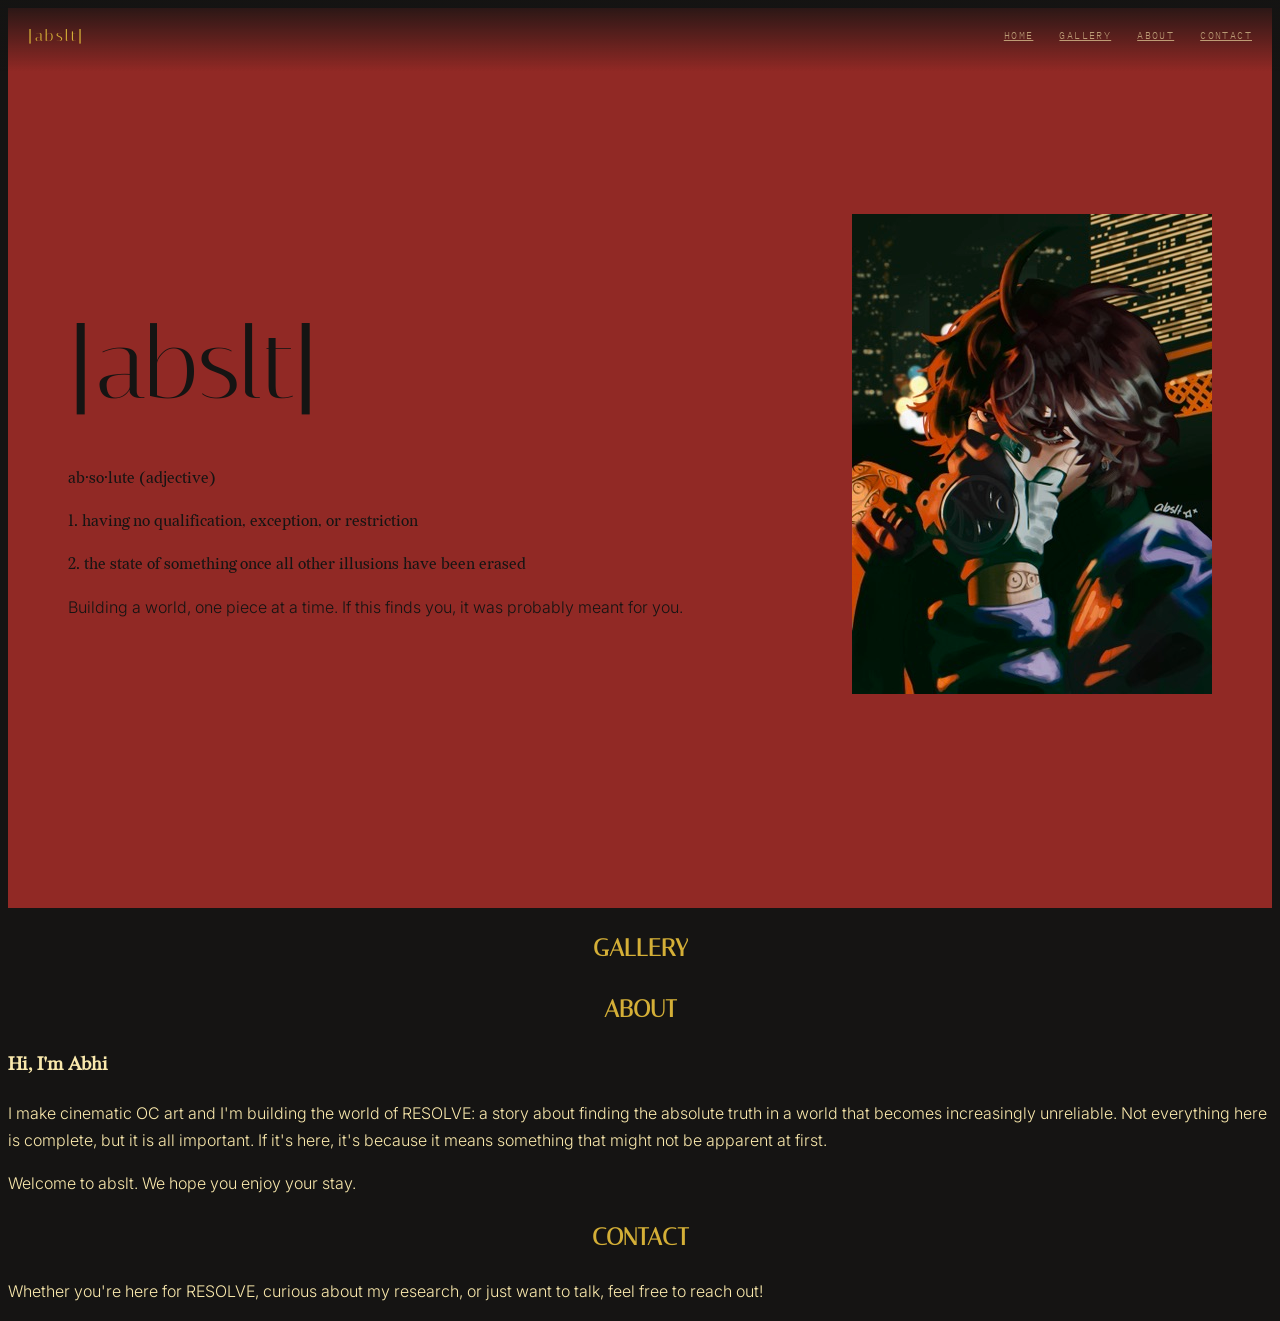
==== index.html @ 7b5a0375 "fixed hero definition and font size, added contact section" ====
<!DOCTYPE html>
<html>
    <head>
        <title>|abslt|</title>
        <link rel="stylesheet" href="style.css">

        <link rel="preconnect" href="https://fonts.googleapis.com">
        <link rel="preconnect" href="https://fonts.gstatic.com" crossorigin>
        <link href="https://fonts.googleapis.com/css2?family=Cormorant+Garamond:ital,wght@0,400;1,400;1,500&family=IBM+Plex+Mono:wght@400;500&family=Inter:wght@300;400;500&family=Italiana&display=swap" rel="stylesheet">

    </head>
    <body>
        <nav>
            <span class="mark">|abslt|</span>
            <div class="links">
                <a href="#home">HOME</a></li>
                <a href="#gallery">GALLERY</a></li>
                <a href="#about">ABOUT</a></li>
                <a href="#contact">CONTACT</a></li>
            </ul>
        </nav>

        <section id="home" class="hero">
            <div class="hero-text">
                <span class="hero-h1">|abslt|</span>
                <span class="definition">
                    <p>ab·​so·​lute (adjective)</p>
                    <p>1. having no qualification, exception, or restriction</p>
                    <p>2. the state of something once all other illusions have been erased</p>
                </span>
                <p>Building a world, one piece at a time. If this finds you, it was probably meant for you.</p>
            </div>
            
            <div class="hero-image">
                <img src="images/hero-image.jpeg" alt="Allen Vogue Cover">
            </div>
            <!-- Hero image here -->
        </section>

        <section id="gallery" class="glry">
            <h1>GALLERY</h1>

            <div class="project-grid">
                <div class="project-card">
                    
                </div>
            </div>
        </section>

        <section id="about">
            <h1>ABOUT</h1>
            <h3>Hi, I'm <span>Abhi</span></h3>
            <p>I make cinematic OC art and I'm building the world of RESOLVE: a story about finding the absolute truth in a world that becomes increasingly unreliable. Not everything here is complete, but it is all important. If it's here, it's because it means something that might not be apparent at first.</p>
            <p>Welcome to abslt. We hope you enjoy your stay.</p>
        </section>

        <section id="contact">
            <h1>CONTACT</h1>
            <p>Whether you're here for RESOLVE, curious about my research, or just want to talk, feel free to reach out!</p>
        </section>
    </body>
</html>
---- style.css ----
@font-face {
    font-family: 'Redaction';
    src: url(./fonts/Redaction-Regular.woff2);
}

:root{
    --ink:#151413;--cream:#f9e8ac;--gold:#d4af37;--red:#912925;
    --ash:#6e6a64;--silver:#c9c6bf;
    --txt:#f9e8ac;--txt2:rgba(249,232,172,.62);--txt3:rgba(249,232,172,.32);
    --border:rgba(249,232,172,.1);--bw:rgba(212,175,55,.25);
    --deco:'Italiana',Didot,Georgia,serif;
    --litur:'Redaction',Georgia,serif;
    --sans:'Inter',system-ui,sans-serif;
    --mono:'IBM Plex Mono',ui-monospace,'Courier New',monospace;
}

html {
    scroll-behavior: smooth;
}

body {
    background: var(--ink);
    color: var(--txt);
    font-family: var(--sans);
    font-weight: 300;
    font-size: 16px;
    line-height: 1.7;
}

h1 {
    font-family: var(--deco);
    color: var(--gold);
    text-align: center;
}

h3 {
    font-family: var(--litur);
}

body .hero {
    background: var(--red);
    color: var(--ink);
    min-height: 100vh;
    align-items: center;
    justify-content: space-between;
    display: flex;
}

body .hero-text {
    padding-left: 60px;
}

body .hero-h1 {
    color: var(--ink);
    font-family: var(--deco);
    font-size: 100px;
}

body .hero-image {
    width: auto;
    object-fit: contain;
    padding-right: 60px;
}

nav {
    position: fixed;
    top: 0;
    left: 0;
    right: 0;
    z-index: 100;
    display: flex;
    align-items: center;
    justify-content: space-between;
    padding: 22px 28px;
    background: linear-gradient(180deg, rgba(21,20,19,.92), transparent)
}

nav .mark{
    font-family: var(--deco);
    font-size: 16px;
    letter-spacing: .14em;
    color: var(--gold);
}

nav .links{
    font-family: var(--mono);
    display: flex;
    gap: 26px;
    color: var(--txt2);
    text-transform: uppercase;
    font-size: 10px;
    letter-spacing: .14em;
}

nav .links a:hover{
    color: var(--gold);
}

nav .links a {
    color: var(--txt2);
}

body .definition {
    font-family: var(--litur);
}
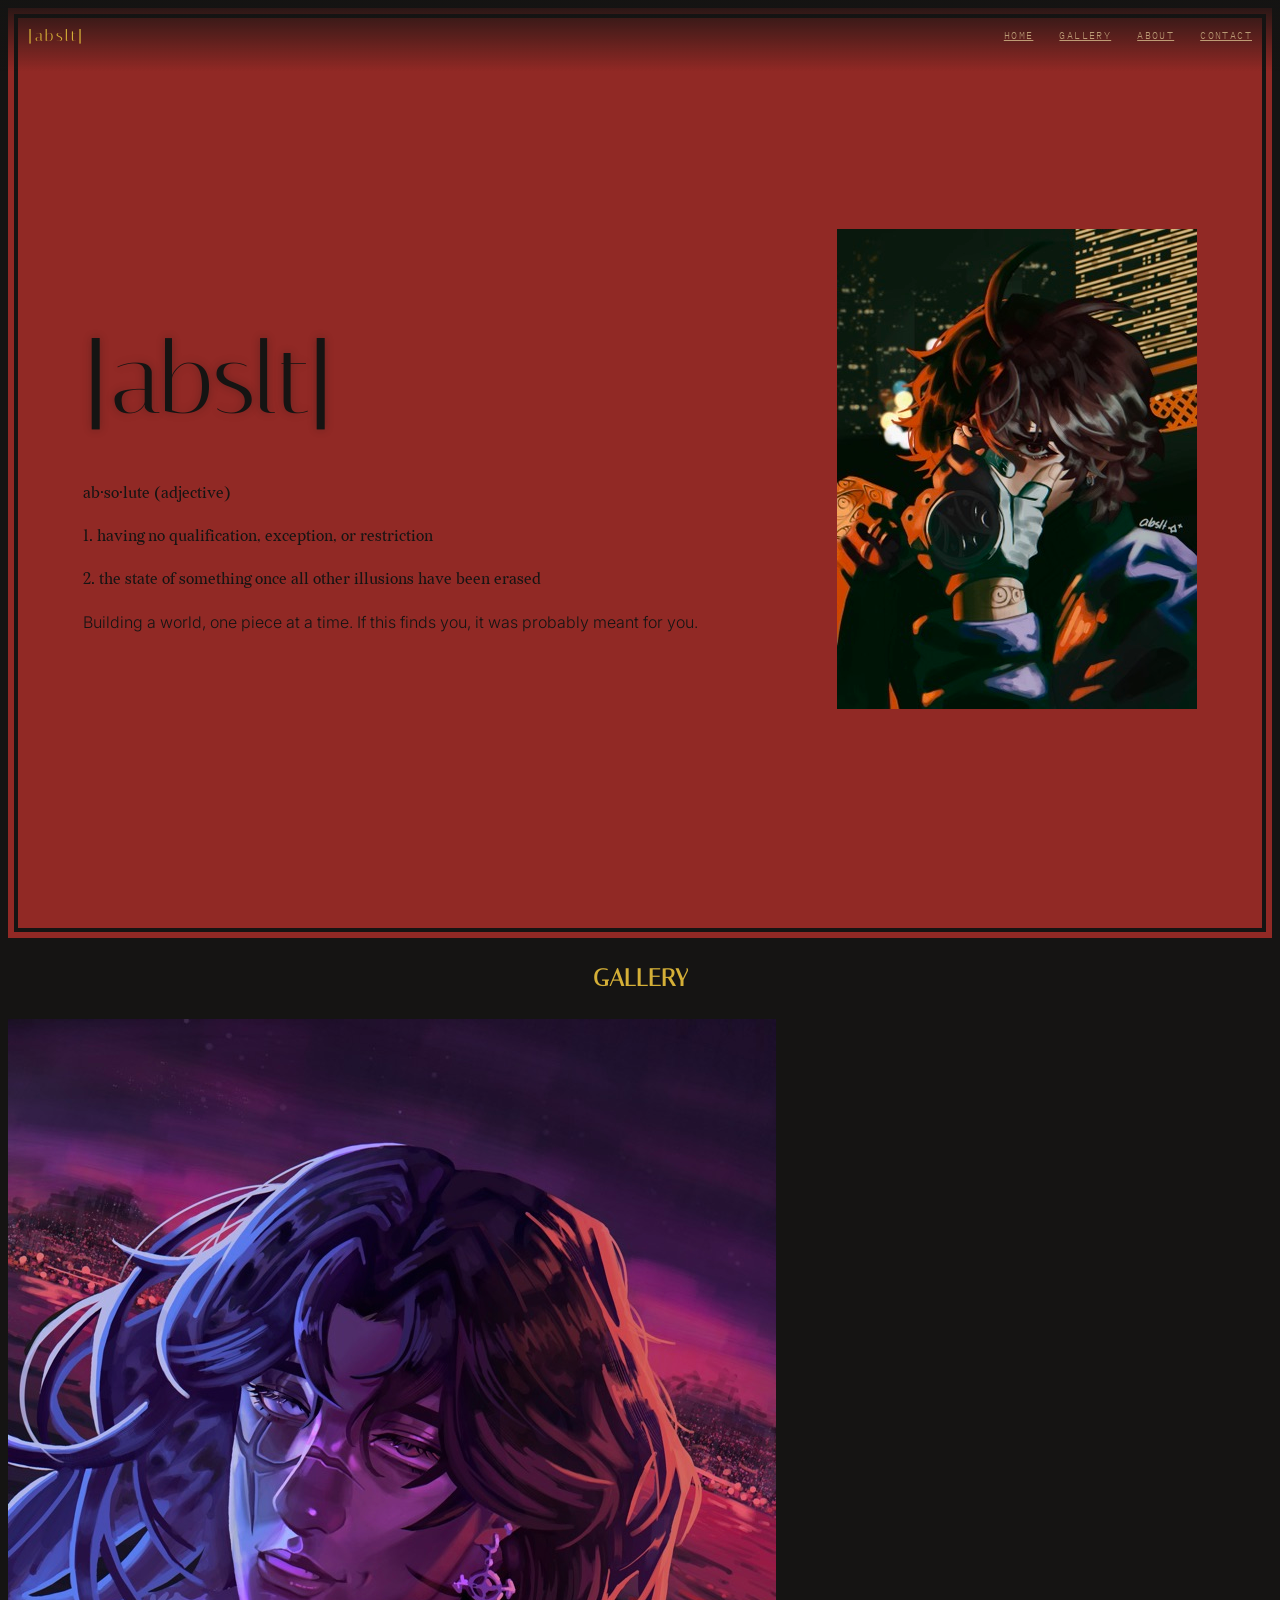
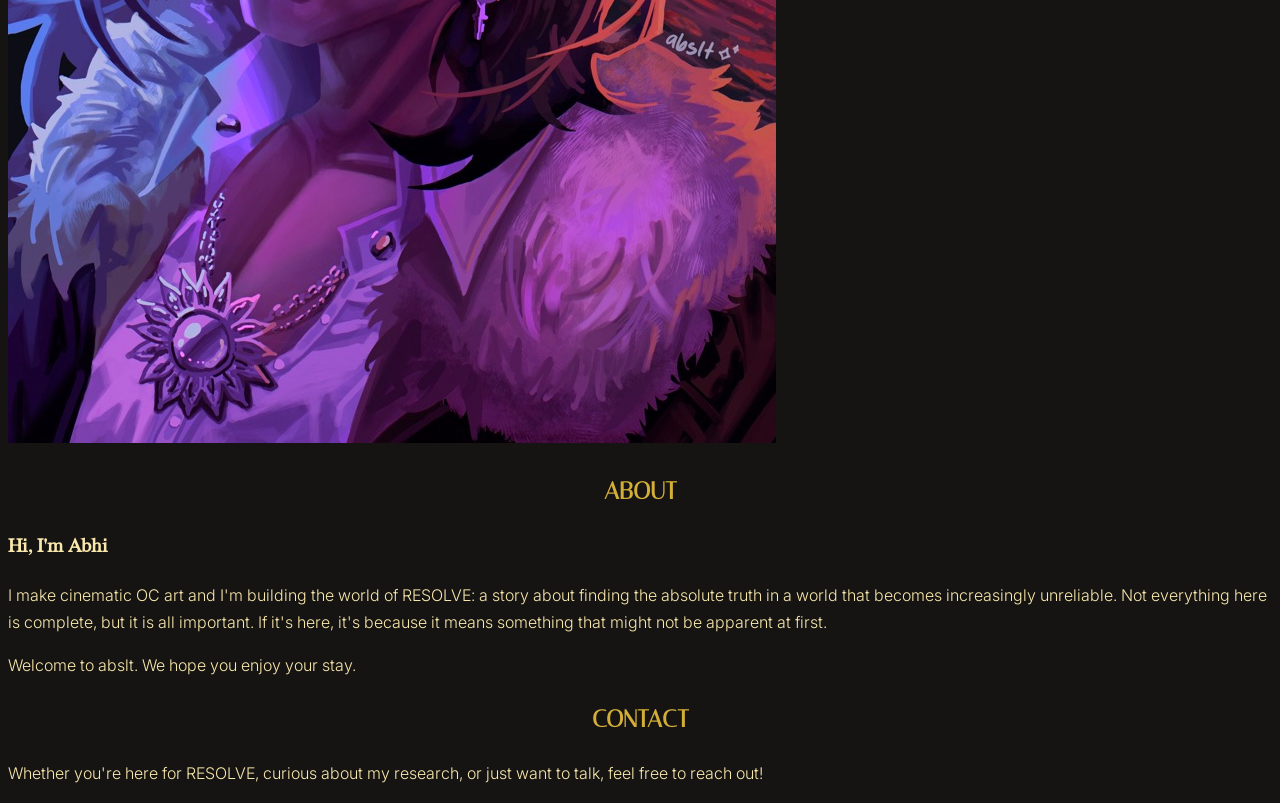
==== commit 02be6860: "added border to hero section, added project images, started project cards" ====
--- a/index.html
+++ b/index.html
@@ -34,7 +34,6 @@
             <div class="hero-image">
                 <img src="images/hero-image.jpeg" alt="Allen Vogue Cover">
             </div>
-            <!-- Hero image here -->
         </section>
 
         <section id="gallery" class="glry">
@@ -42,7 +41,8 @@
 
             <div class="project-grid">
                 <div class="project-card">
-                    
+                    <img src="images/date_w_adron.jpeg" alt="Date with Adron" class="project-image">
+
                 </div>
             </div>
         </section>
--- a/style.css
+++ b/style.css
@@ -44,6 +44,14 @@
     align-items: center;
     justify-content: space-between;
     display: flex;
+
+    border: 15px solid transparent;
+    outline: 4px solid var(--ink);
+    outline-offset: -10px;
+    background: linear-gradient(var() 0 0) top, linear-gradient(var(--ink) 0 0) left, linear-gradient(var(--ink) 0 0) bottom, linear-gradient(var(--ink) 0 0) right;
+    background-size: 200% 4px, 4px 200%;
+    background-origin: padding-box;
+    background-repeat: no-repeat;
 }
 
 body .hero-text {
@@ -54,6 +62,7 @@
     color: var(--ink);
     font-family: var(--deco);
     font-size: 100px;
+    text-shadow: 0 0 8px rgba(21,20,19,.3)
 }
 
 body .hero-image {
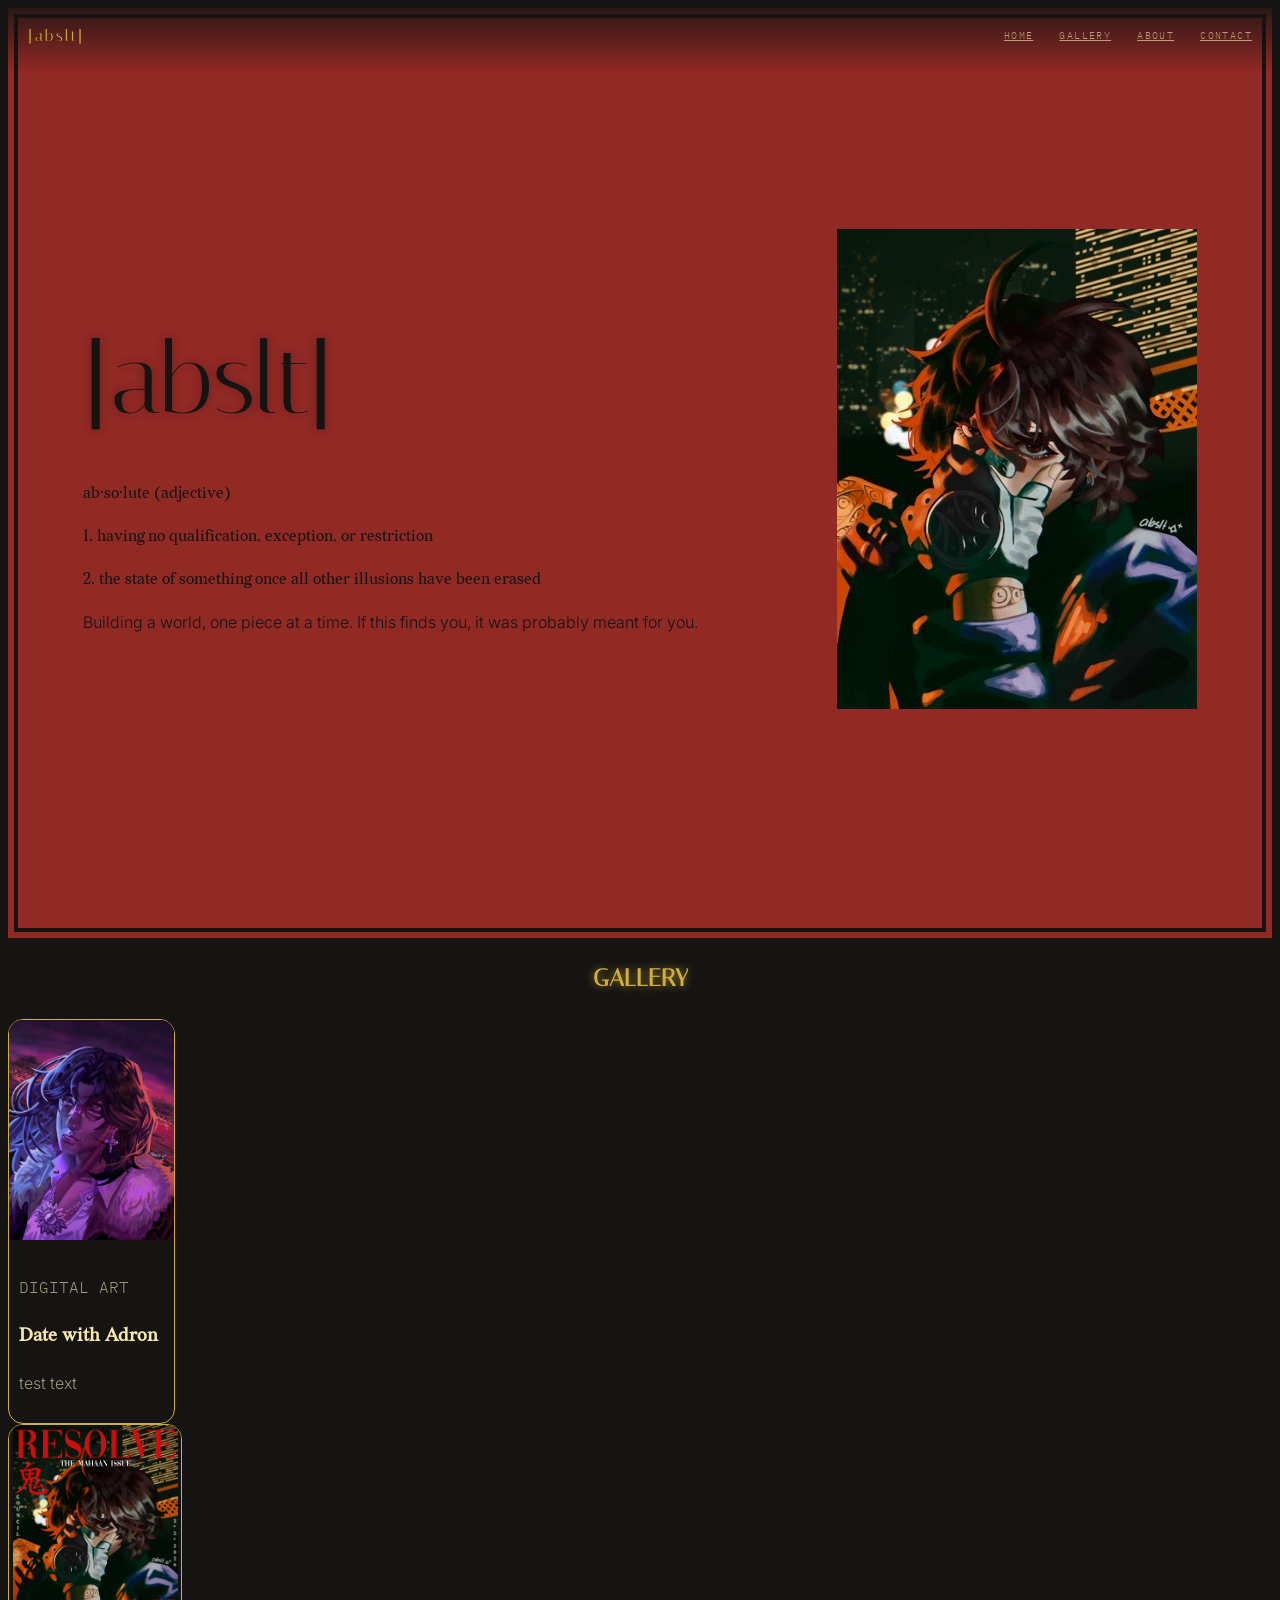
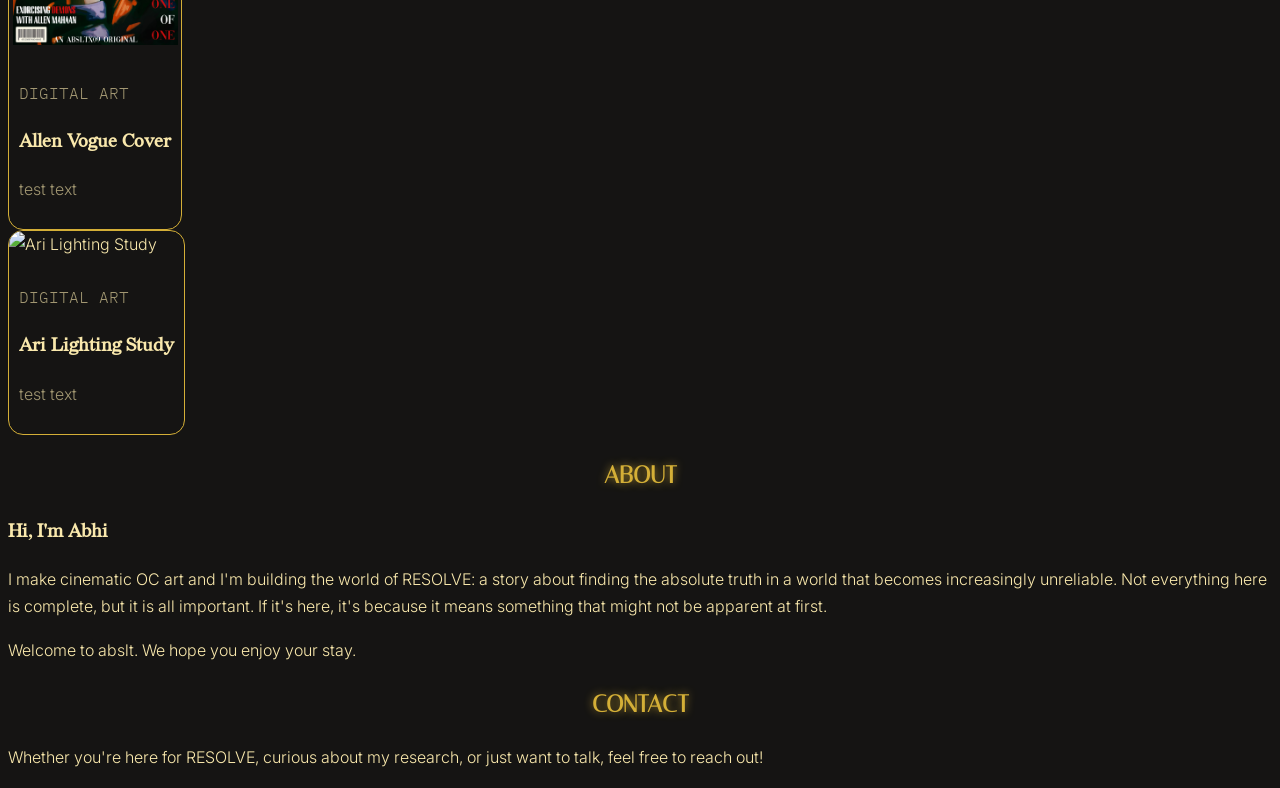
==== commit 71920589: "added 3 project cards in vertical grid" ====
--- a/index.html
+++ b/index.html
@@ -42,9 +42,45 @@
             <div class="project-grid">
                 <div class="project-card">
                     <img src="images/date_w_adron.jpeg" alt="Date with Adron" class="project-image">
+                    
+                    <div class="project-info">
+                        <p class="mono">DIGITAL ART</p>
+                        <h3>Date with Adron</h3>
+                        <p>test text</p>
+
+                    </div>
 
                 </div>
             </div>
+
+            <div class="project-grid">
+                <div class="project-card">
+                    <img src="images/mahaan_resolve.JPEG" alt="Allen Vogue Cover" class="project-image">
+                    
+                    <div class="project-info">
+                        <p class="mono">DIGITAL ART</p>
+                        <h3>Allen Vogue Cover</h3>
+                        <p>test text</p>
+
+                    </div>
+
+                </div>
+            </div>
+
+            <div class="project-grid">
+                <div class="project-card">
+                    <img src="images/ari_lighting.JPEG" alt="Ari Lighting Study" class="project-image">
+                    
+                    <div class="project-info">
+                        <p class="mono">DIGITAL ART</p>
+                        <h3>Ari Lighting Study</h3>
+                        <p>test text</p>
+
+                    </div>
+
+                </div>
+            </div>
+
         </section>
 
         <section id="about">
--- a/style.css
+++ b/style.css
@@ -31,10 +31,16 @@
     font-family: var(--deco);
     color: var(--gold);
     text-align: center;
+    text-shadow: 0 0 8px rgba(212,175,55,.75)
 }
 
 h3 {
     font-family: var(--litur);
+}
+
+body .mono {
+    font-family: var(--mono);
+    color: var(--txt2);
 }
 
 body .hero {
@@ -111,4 +117,40 @@
 
 body .definition {
     font-family: var(--litur);
+}
+
+.project-grid {
+    display: grid;
+    grid-template-columns: repeat(3, 1fr);
+    gap: 25px;
+}
+
+.project-card {
+    background: var(--ink);
+    border-radius: 15px;
+    overflow: hidden;
+    border: 1px solid var(--gold);
+    transition: 0.3s;
+    width: fit-content;
+}
+
+.project-card:hover{
+    transform: translateY(-10px);
+    box-shadow: 0 0 8px rgba(212,175,55,.75)
+}
+
+.project-card img {
+    width: 100%;
+    height: 220px;
+    object-fit: contain;
+    cursor: pointer;
+    background: var(--ink);
+}
+
+.project-info {
+    padding: 10px;
+}
+
+.project-info p {
+    color: var(--txt2);
 }
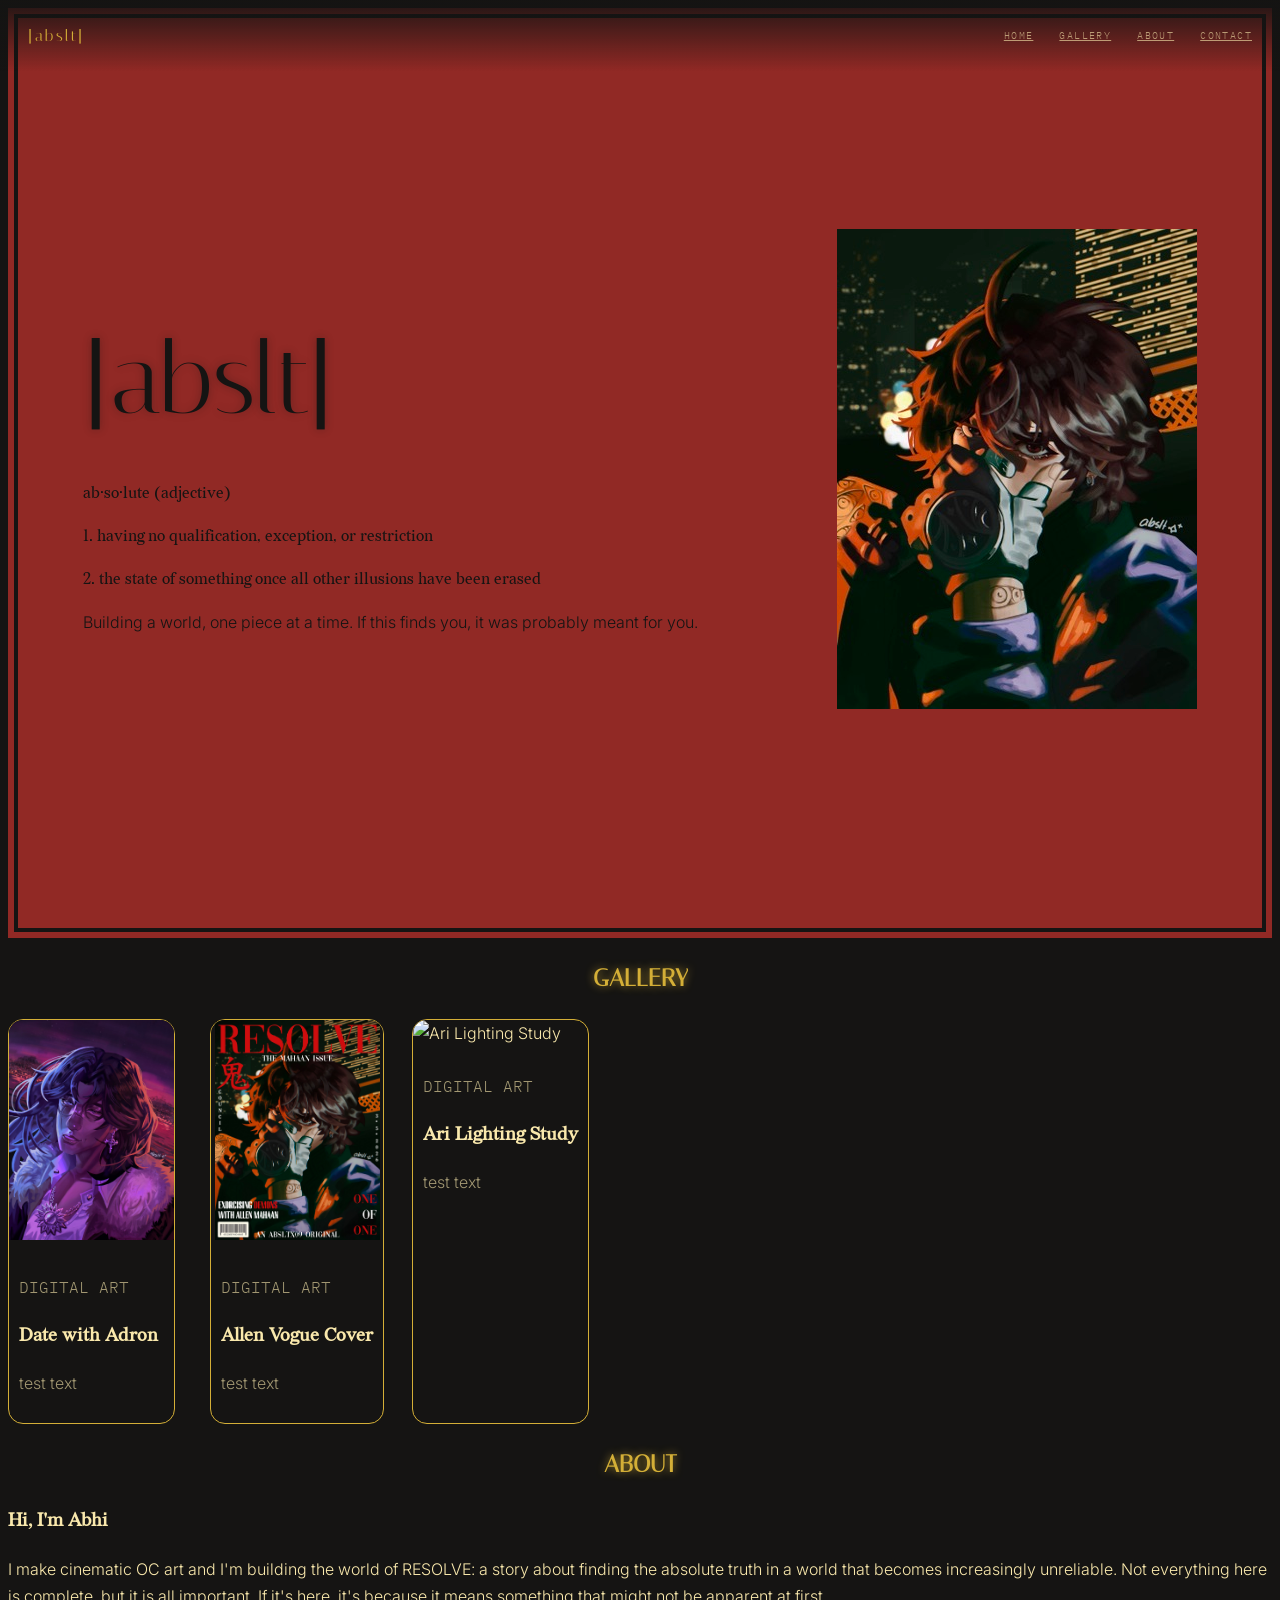
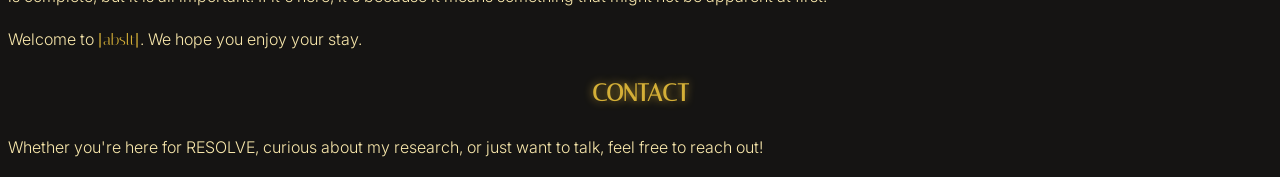
==== commit 78647700: "corrected grid layout to display cards in rows and columns" ====
--- a/index.html
+++ b/index.html
@@ -51,9 +51,7 @@
                     </div>
 
                 </div>
-            </div>
-
-            <div class="project-grid">
+            
                 <div class="project-card">
                     <img src="images/mahaan_resolve.JPEG" alt="Allen Vogue Cover" class="project-image">
                     
@@ -65,9 +63,7 @@
                     </div>
 
                 </div>
-            </div>
 
-            <div class="project-grid">
                 <div class="project-card">
                     <img src="images/ari_lighting.JPEG" alt="Ari Lighting Study" class="project-image">
                     
@@ -87,7 +83,7 @@
             <h1>ABOUT</h1>
             <h3>Hi, I'm <span>Abhi</span></h3>
             <p>I make cinematic OC art and I'm building the world of RESOLVE: a story about finding the absolute truth in a world that becomes increasingly unreliable. Not everything here is complete, but it is all important. If it's here, it's because it means something that might not be apparent at first.</p>
-            <p>Welcome to abslt. We hope you enjoy your stay.</p>
+            <p>Welcome to <span class='abslt'>|abslt|</span>. We hope you enjoy your stay.</p>
         </section>
 
         <section id="contact">
--- a/style.css
+++ b/style.css
@@ -123,6 +123,7 @@
     display: grid;
     grid-template-columns: repeat(3, 1fr);
     gap: 25px;
+    width: fit-content;
 }
 
 .project-card {
@@ -153,4 +154,9 @@
 
 .project-info p {
     color: var(--txt2);
+}
+
+.abslt{
+    color: var(--gold);
+    font-family: var(--deco);
 }
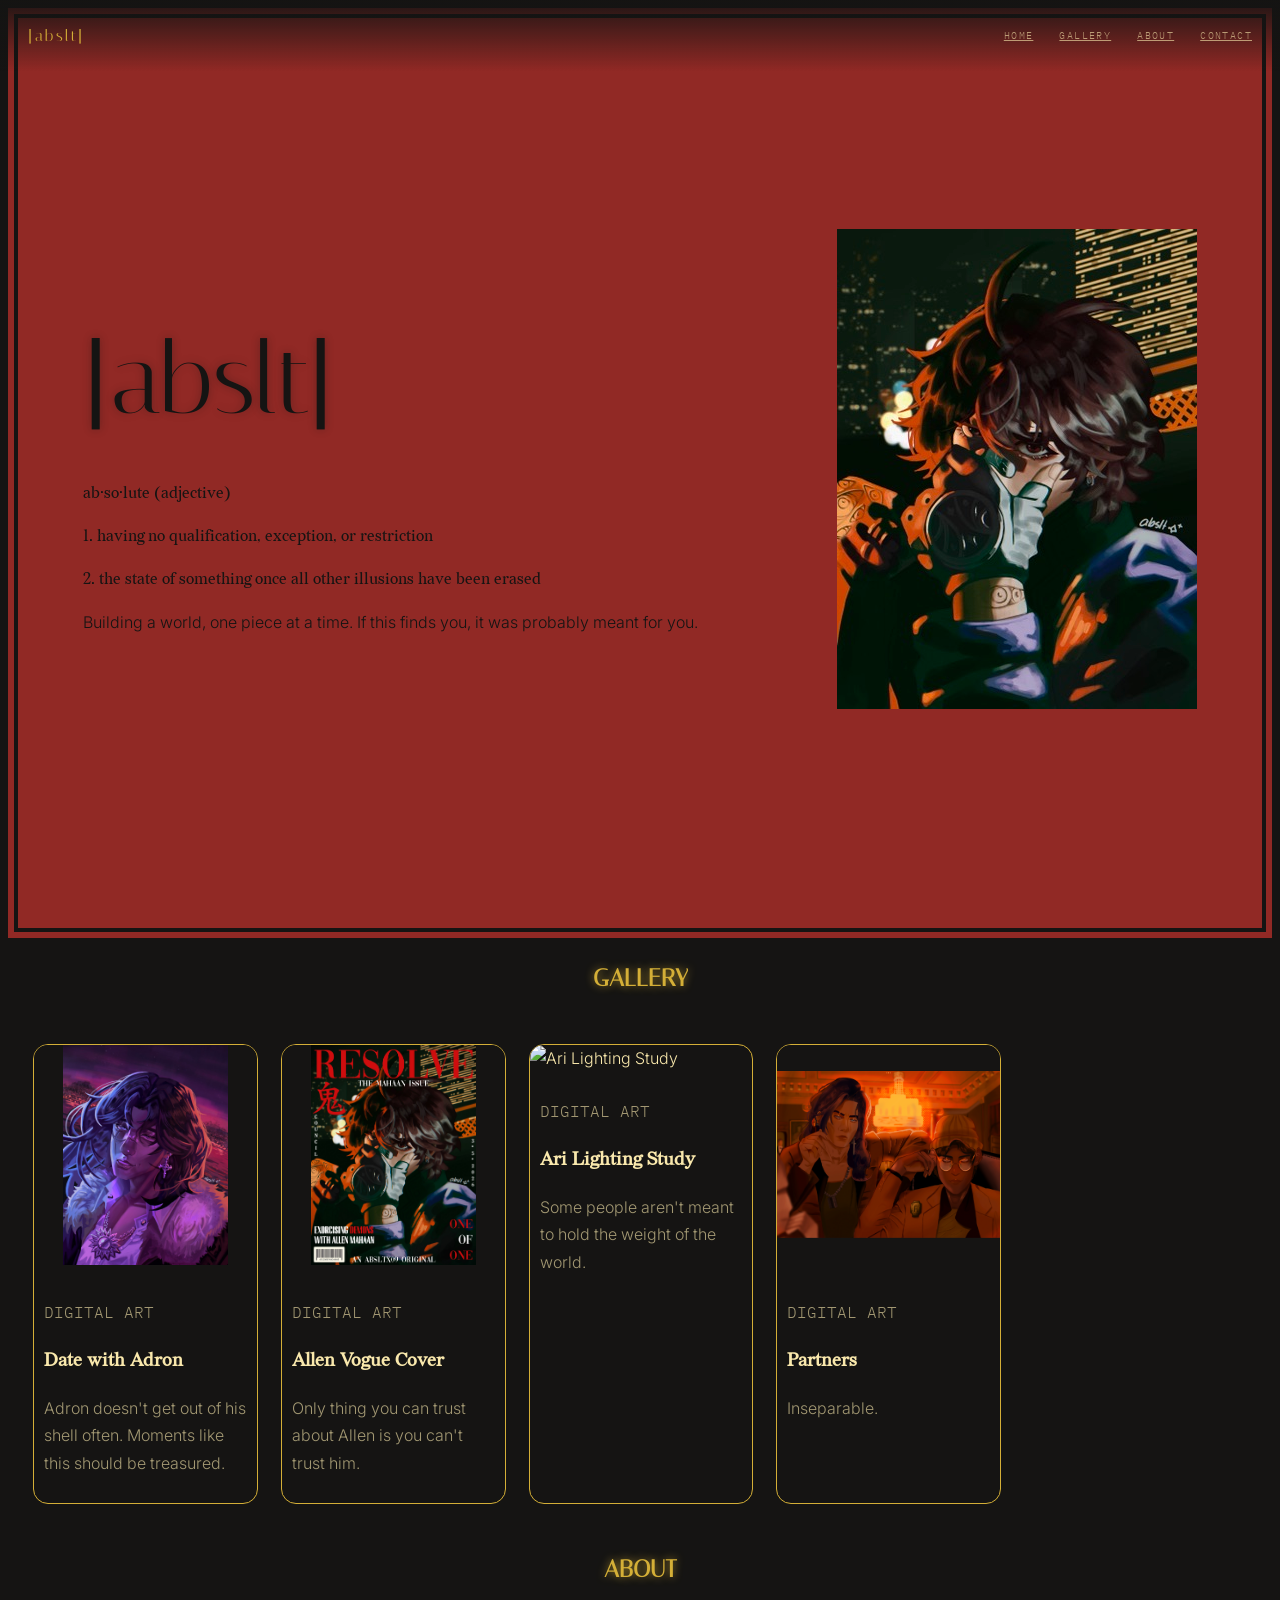
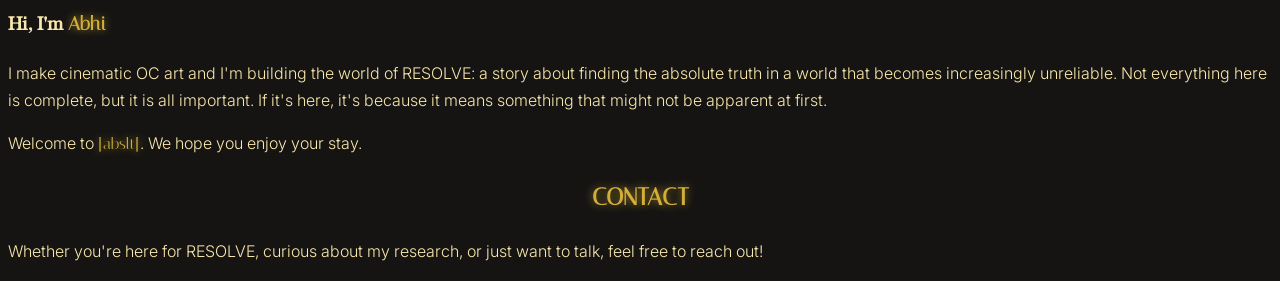
==== commit 1d3eaef1: "added new project card and flavor text for project cards" ====
--- a/index.html
+++ b/index.html
@@ -46,7 +46,7 @@
                     <div class="project-info">
                         <p class="mono">DIGITAL ART</p>
                         <h3>Date with Adron</h3>
-                        <p>test text</p>
+                        <p>Adron doesn't get out of his shell often. Moments like this should be treasured.</p>
 
                     </div>
 
@@ -58,7 +58,7 @@
                     <div class="project-info">
                         <p class="mono">DIGITAL ART</p>
                         <h3>Allen Vogue Cover</h3>
-                        <p>test text</p>
+                        <p>Only thing you can trust about Allen is you can't trust him.</p>
 
                     </div>
 
@@ -70,10 +70,19 @@
                     <div class="project-info">
                         <p class="mono">DIGITAL ART</p>
                         <h3>Ari Lighting Study</h3>
-                        <p>test text</p>
+                        <p>Some people aren't meant to hold the weight of the world.</p>
 
                     </div>
 
+                </div>
+
+                <div class="project-card">
+                    <img src="images/partners.jpeg" alt="Partners" class="project-image">
+                    <div class="project-info">
+                        <p class="mono">DIGITAL ART</p>
+                        <h3>Partners</h3>
+                        <p>Inseparable.</p>
+                    </div>
                 </div>
             </div>
 
@@ -81,7 +90,7 @@
 
         <section id="about">
             <h1>ABOUT</h1>
-            <h3>Hi, I'm <span>Abhi</span></h3>
+            <h3>Hi, I'm <span class='abslt'>Abhi</span></h3>
             <p>I make cinematic OC art and I'm building the world of RESOLVE: a story about finding the absolute truth in a world that becomes increasingly unreliable. Not everything here is complete, but it is all important. If it's here, it's because it means something that might not be apparent at first.</p>
             <p>Welcome to <span class='abslt'>|abslt|</span>. We hope you enjoy your stay.</p>
         </section>
--- a/style.css
+++ b/style.css
@@ -121,9 +121,10 @@
 
 .project-grid {
     display: grid;
-    grid-template-columns: repeat(3, 1fr);
+    grid-template-columns: repeat(5, 1fr);
     gap: 25px;
     width: fit-content;
+    padding: 25px;
 }
 
 .project-card {
@@ -132,7 +133,7 @@
     overflow: hidden;
     border: 1px solid var(--gold);
     transition: 0.3s;
-    width: fit-content;
+    width: 100%;
 }
 
 .project-card:hover{
@@ -159,4 +160,6 @@
 .abslt{
     color: var(--gold);
     font-family: var(--deco);
+    text-align: center;
+    text-shadow: 0 0 8px rgba(212,175,55,.75)
 }
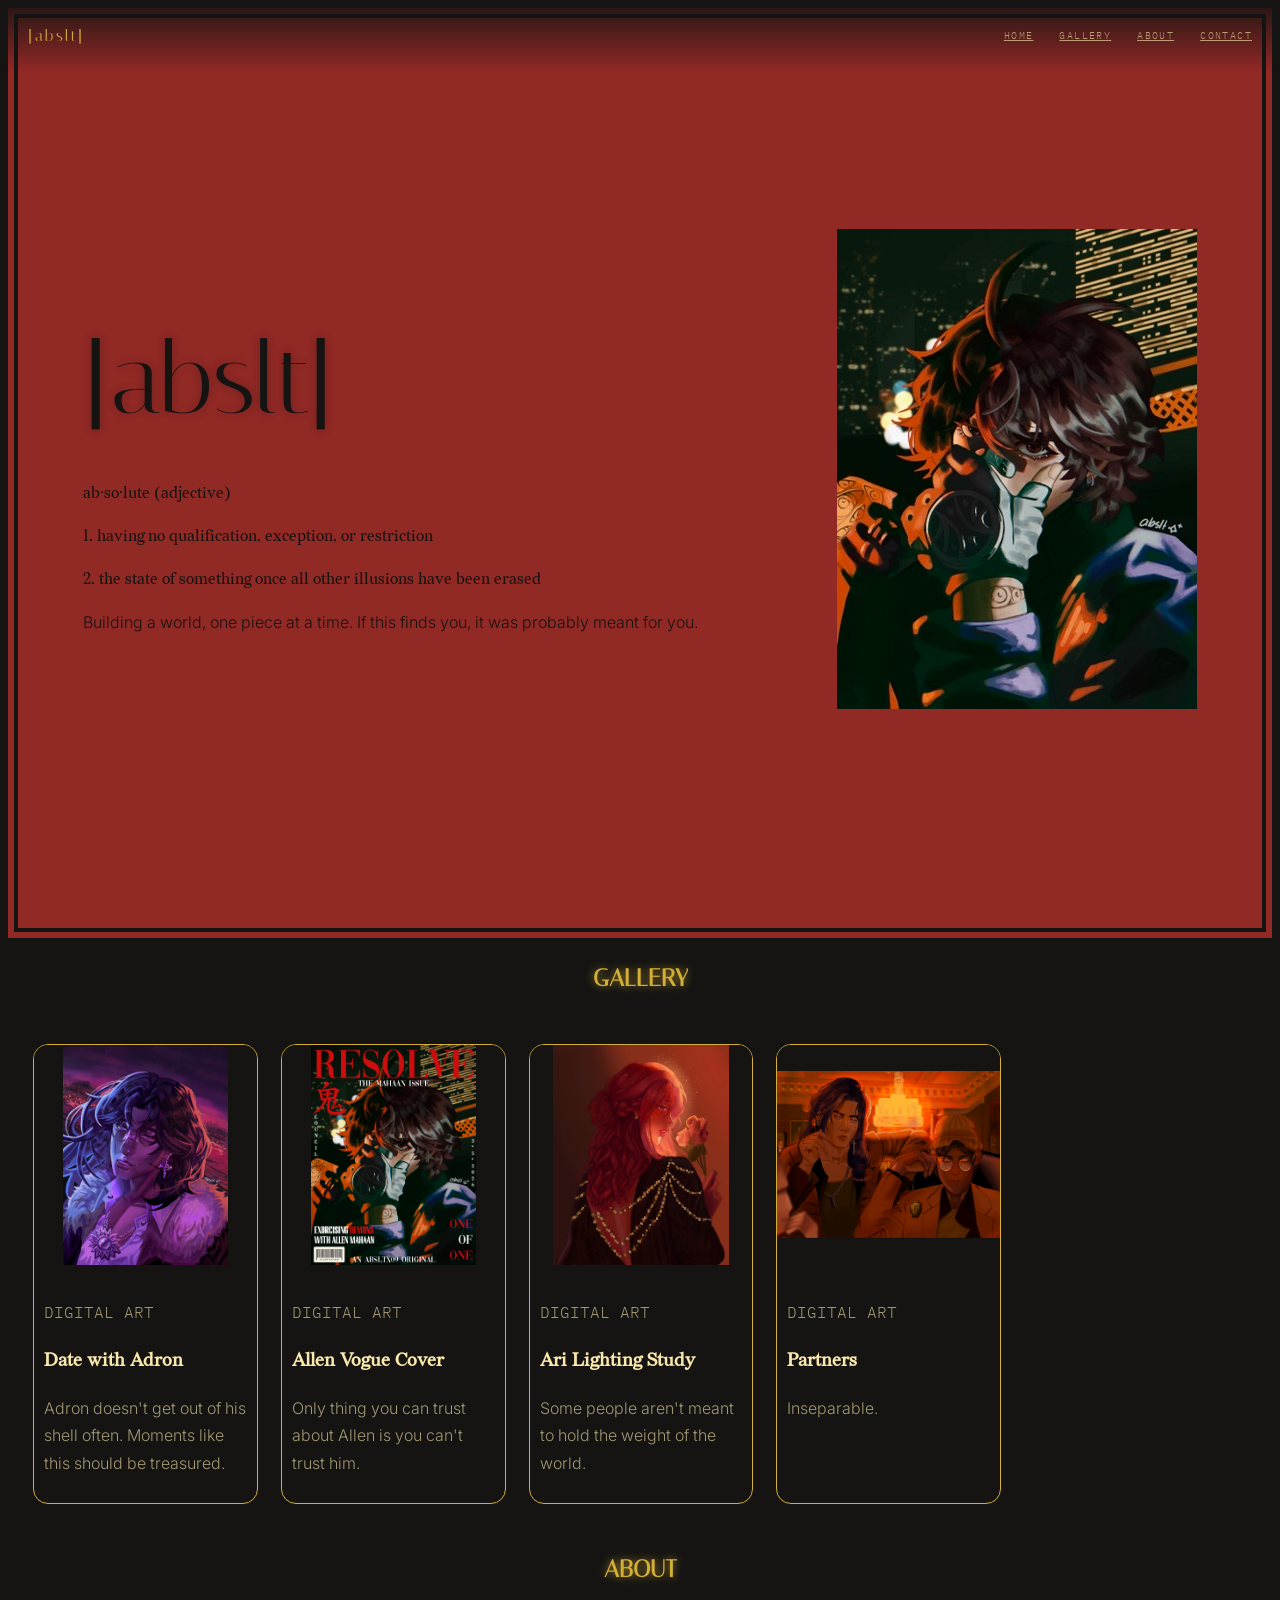
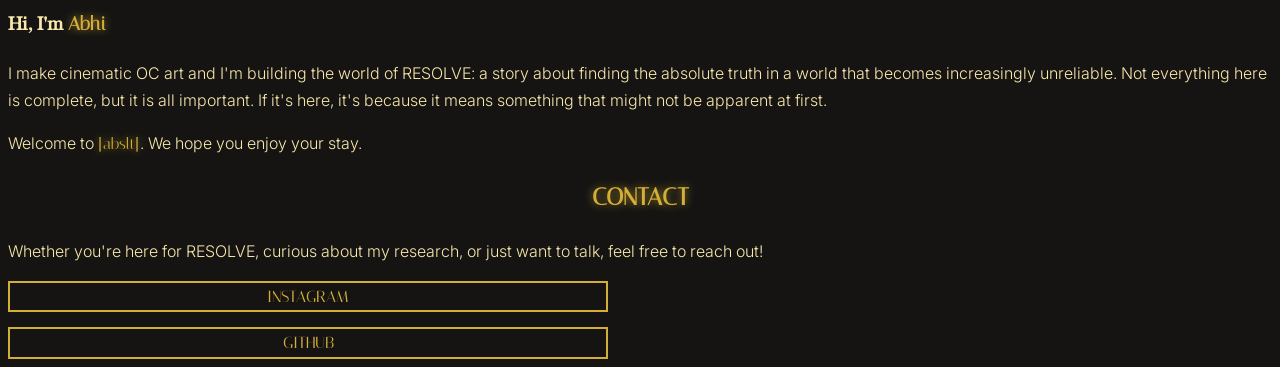
==== commit 4e5a2d3c: "added links to contact section" ====
--- a/index.html
+++ b/index.html
@@ -65,7 +65,7 @@
                 </div>
 
                 <div class="project-card">
-                    <img src="images/ari_lighting.JPEG" alt="Ari Lighting Study" class="project-image">
+                    <img src="images/ari_lighting.jpeg" alt="Ari Lighting Study" class="project-image">
                     
                     <div class="project-info">
                         <p class="mono">DIGITAL ART</p>
@@ -95,9 +95,13 @@
             <p>Welcome to <span class='abslt'>|abslt|</span>. We hope you enjoy your stay.</p>
         </section>
 
-        <section id="contact">
+        <section id="contact" class="contact">
             <h1>CONTACT</h1>
             <p>Whether you're here for RESOLVE, curious about my research, or just want to talk, feel free to reach out!</p>
+            <div class="link-container">
+                <a href="https://instagram.com/absltx09" class="link-btn">INSTAGRAM</a>
+                <a href="https://github.com/absltx09" class="link-btn">GITHUB</a>
+            </div>
         </section>
     </body>
 </html>
--- a/style.css
+++ b/style.css
@@ -162,4 +162,27 @@
     font-family: var(--deco);
     text-align: center;
     text-shadow: 0 0 8px rgba(212,175,55,.75)
-}+}
+
+body .contact{
+    align-items: center;
+    justify-content: space-between;
+}
+
+body .link-container{
+    display: flex;
+    flex-direction: column;
+    gap: 15px;
+    max-width: 600px;
+    width: 100%
+}
+
+body .link-btn{
+    font-family: var(--deco);
+    color: var(--gold);
+    display: block;
+    text-align: center;
+    text-decoration: none;
+    border: 1px solid;
+    border-width: 2px;
+}
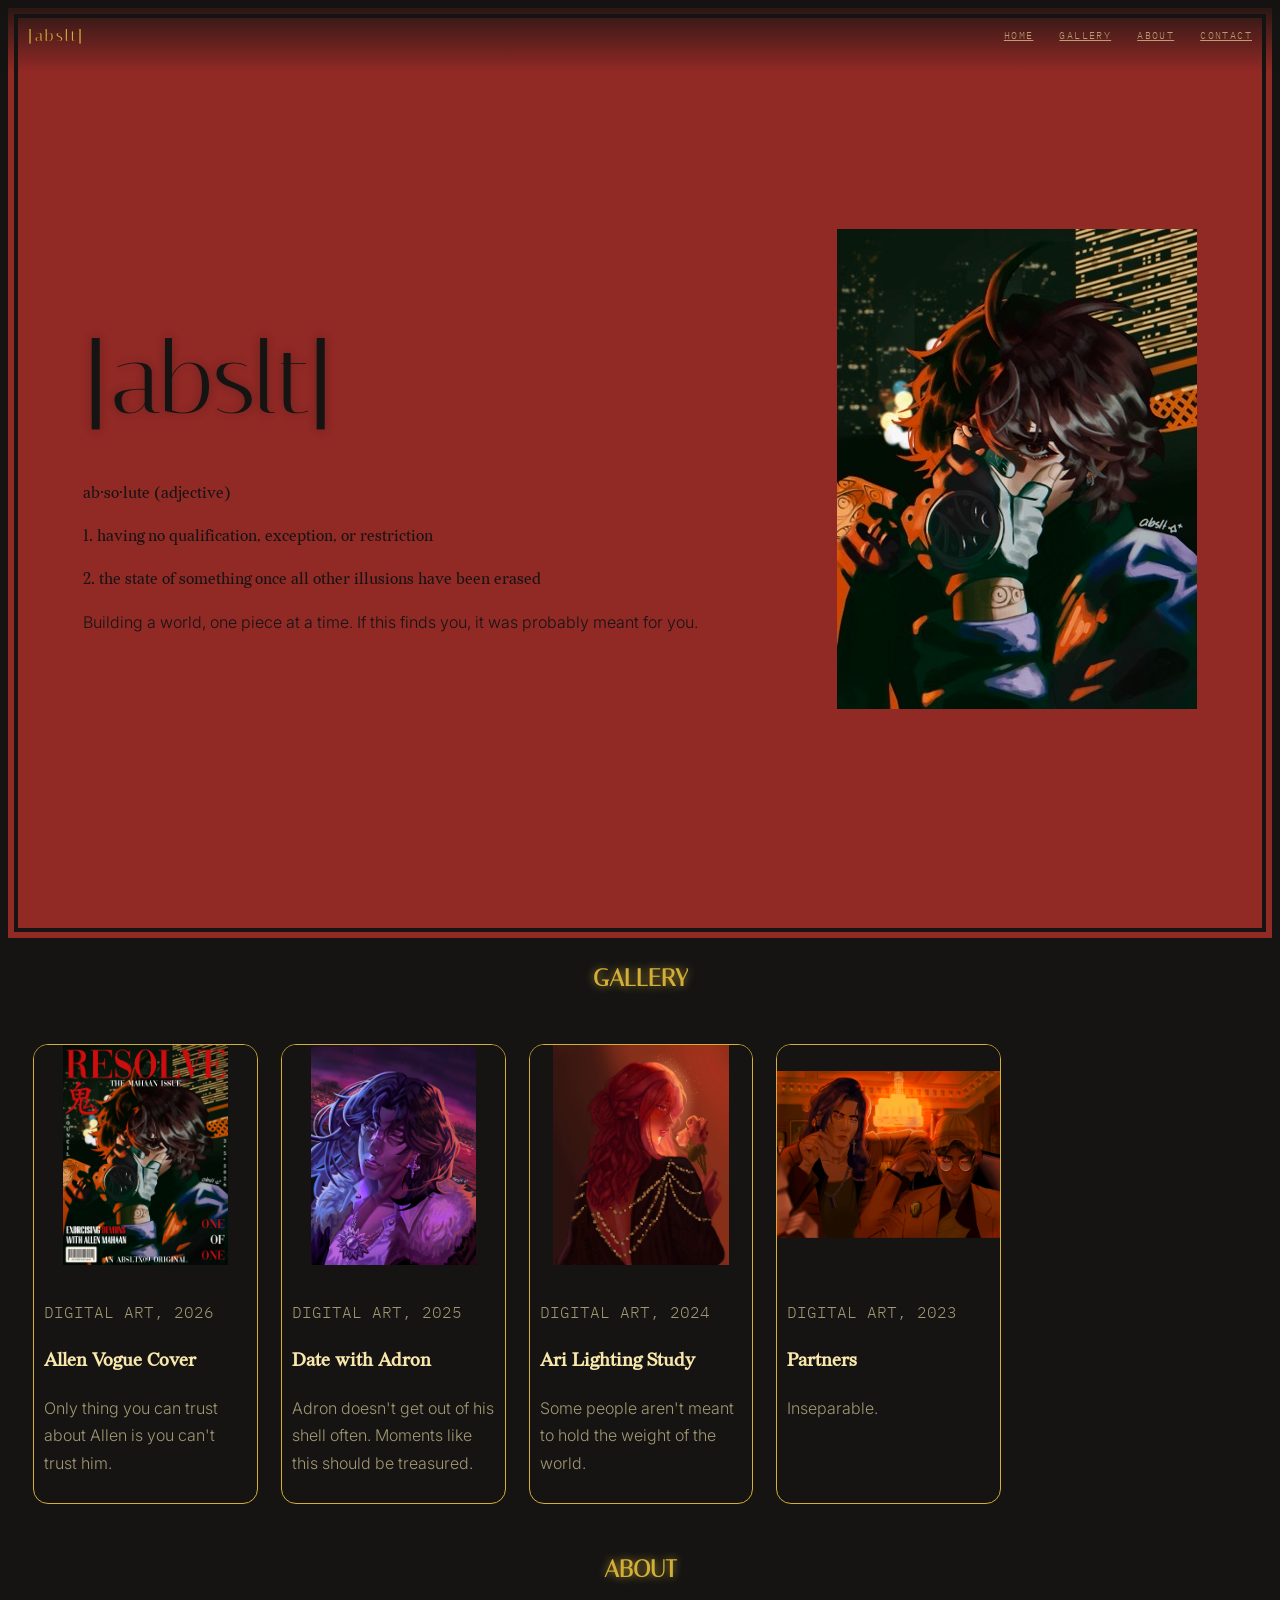
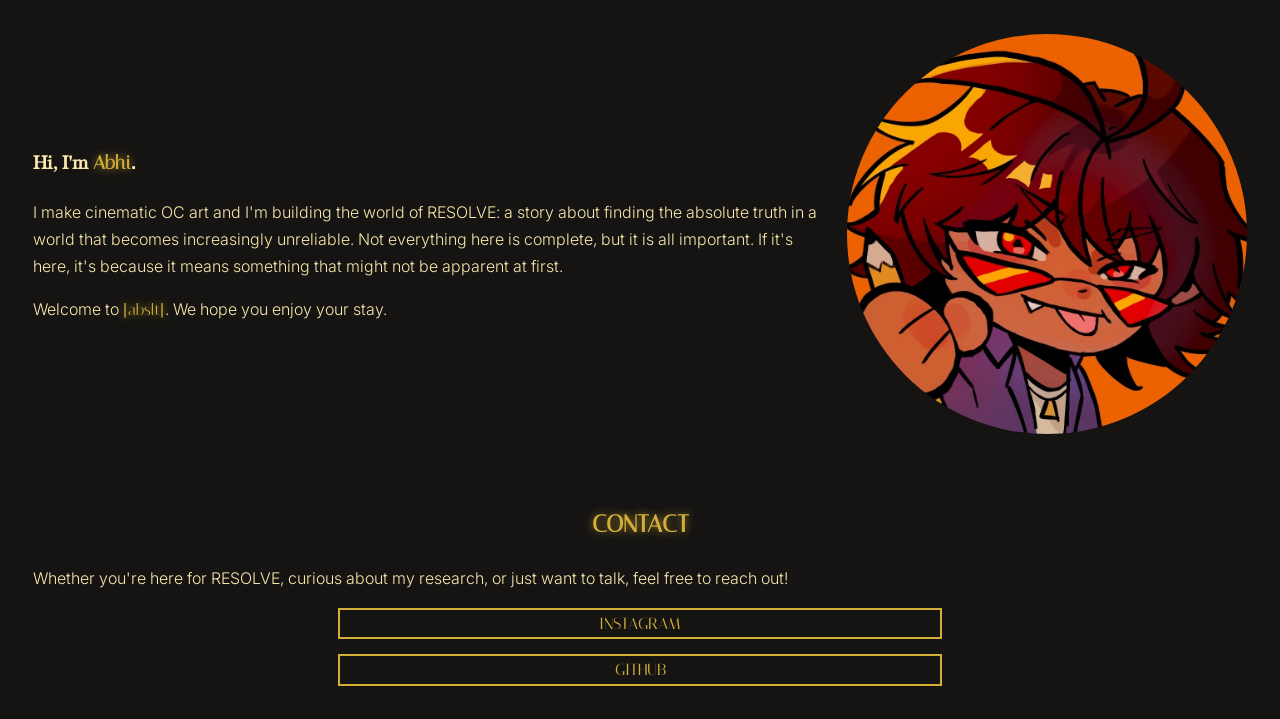
==== commit c3652007: "about image added, linktree alignment centered" ====
--- a/index.html
+++ b/index.html
@@ -41,24 +41,24 @@
 
             <div class="project-grid">
                 <div class="project-card">
-                    <img src="images/date_w_adron.jpeg" alt="Date with Adron" class="project-image">
+                    <img src="images/mahaan_resolve.JPEG" alt="Allen Vogue Cover" class="project-image">
                     
                     <div class="project-info">
-                        <p class="mono">DIGITAL ART</p>
-                        <h3>Date with Adron</h3>
-                        <p>Adron doesn't get out of his shell often. Moments like this should be treasured.</p>
+                        <p class="mono">DIGITAL ART, 2026</p>
+                        <h3>Allen Vogue Cover</h3>
+                        <p>Only thing you can trust about Allen is you can't trust him.</p>
 
                     </div>
 
                 </div>
-            
+                
                 <div class="project-card">
-                    <img src="images/mahaan_resolve.JPEG" alt="Allen Vogue Cover" class="project-image">
+                    <img src="images/date_w_adron.jpeg" alt="Date with Adron" class="project-image">
                     
                     <div class="project-info">
-                        <p class="mono">DIGITAL ART</p>
-                        <h3>Allen Vogue Cover</h3>
-                        <p>Only thing you can trust about Allen is you can't trust him.</p>
+                        <p class="mono">DIGITAL ART, 2025</p>
+                        <h3>Date with Adron</h3>
+                        <p>Adron doesn't get out of his shell often. Moments like this should be treasured.</p>
 
                     </div>
 
@@ -68,7 +68,7 @@
                     <img src="images/ari_lighting.jpeg" alt="Ari Lighting Study" class="project-image">
                     
                     <div class="project-info">
-                        <p class="mono">DIGITAL ART</p>
+                        <p class="mono">DIGITAL ART, 2024</p>
                         <h3>Ari Lighting Study</h3>
                         <p>Some people aren't meant to hold the weight of the world.</p>
 
@@ -79,7 +79,7 @@
                 <div class="project-card">
                     <img src="images/partners.jpeg" alt="Partners" class="project-image">
                     <div class="project-info">
-                        <p class="mono">DIGITAL ART</p>
+                        <p class="mono">DIGITAL ART, 2023</p>
                         <h3>Partners</h3>
                         <p>Inseparable.</p>
                     </div>
@@ -90,14 +90,24 @@
 
         <section id="about">
             <h1>ABOUT</h1>
-            <h3>Hi, I'm <span class='abslt'>Abhi</span></h3>
-            <p>I make cinematic OC art and I'm building the world of RESOLVE: a story about finding the absolute truth in a world that becomes increasingly unreliable. Not everything here is complete, but it is all important. If it's here, it's because it means something that might not be apparent at first.</p>
-            <p>Welcome to <span class='abslt'>|abslt|</span>. We hope you enjoy your stay.</p>
+            <div class="about-container">
+                <div class="about-text">
+                    <h3>Hi, I'm <span class='abslt'>Abhi</span>.</h3>
+                    <p>I make cinematic OC art and I'm building the world of RESOLVE: a story about finding the absolute truth in a world that becomes increasingly unreliable. Not everything here is complete, but it is all important. If it's here, it's because it means something that might not be apparent at first.</p>
+                    <p>Welcome to <span class='abslt'>|abslt|</span>. We hope you enjoy your stay.</p>
+                </div>
+                
+                <div class="about-image">
+                    <img src="images/about-img.jpeg" alt="Abhi PFP" class="about-image">
+                </div>
+            </div>
         </section>
 
         <section id="contact" class="contact">
             <h1>CONTACT</h1>
-            <p>Whether you're here for RESOLVE, curious about my research, or just want to talk, feel free to reach out!</p>
+            <div class="contact-text">
+                <p>Whether you're here for RESOLVE, curious about my research, or just want to talk, feel free to reach out!</p>
+            </div>
             <div class="link-container">
                 <a href="https://instagram.com/absltx09" class="link-btn">INSTAGRAM</a>
                 <a href="https://github.com/absltx09" class="link-btn">GITHUB</a>
--- a/style.css
+++ b/style.css
@@ -157,6 +157,24 @@
     color: var(--txt2);
 }
 
+.about-container {
+    align-items: center;
+    padding: 25px;
+    display: flex;
+    justify-content: space-between;
+
+}
+
+.about-text{
+    width: 800px;
+}
+
+.about-image {
+    height: 400px;
+    width: 400px;
+    border-radius: 200px;
+}
+
 .abslt{
     color: var(--gold);
     font-family: var(--deco);
@@ -167,14 +185,15 @@
 body .contact{
     align-items: center;
     justify-content: space-between;
+    padding: 25px;
 }
 
 body .link-container{
     display: flex;
     flex-direction: column;
     gap: 15px;
-    max-width: 600px;
-    width: 100%
+    align-items: center;
+
 }
 
 body .link-btn{
@@ -185,4 +204,5 @@
     text-decoration: none;
     border: 1px solid;
     border-width: 2px;
-}
+    width: 600px;
+}
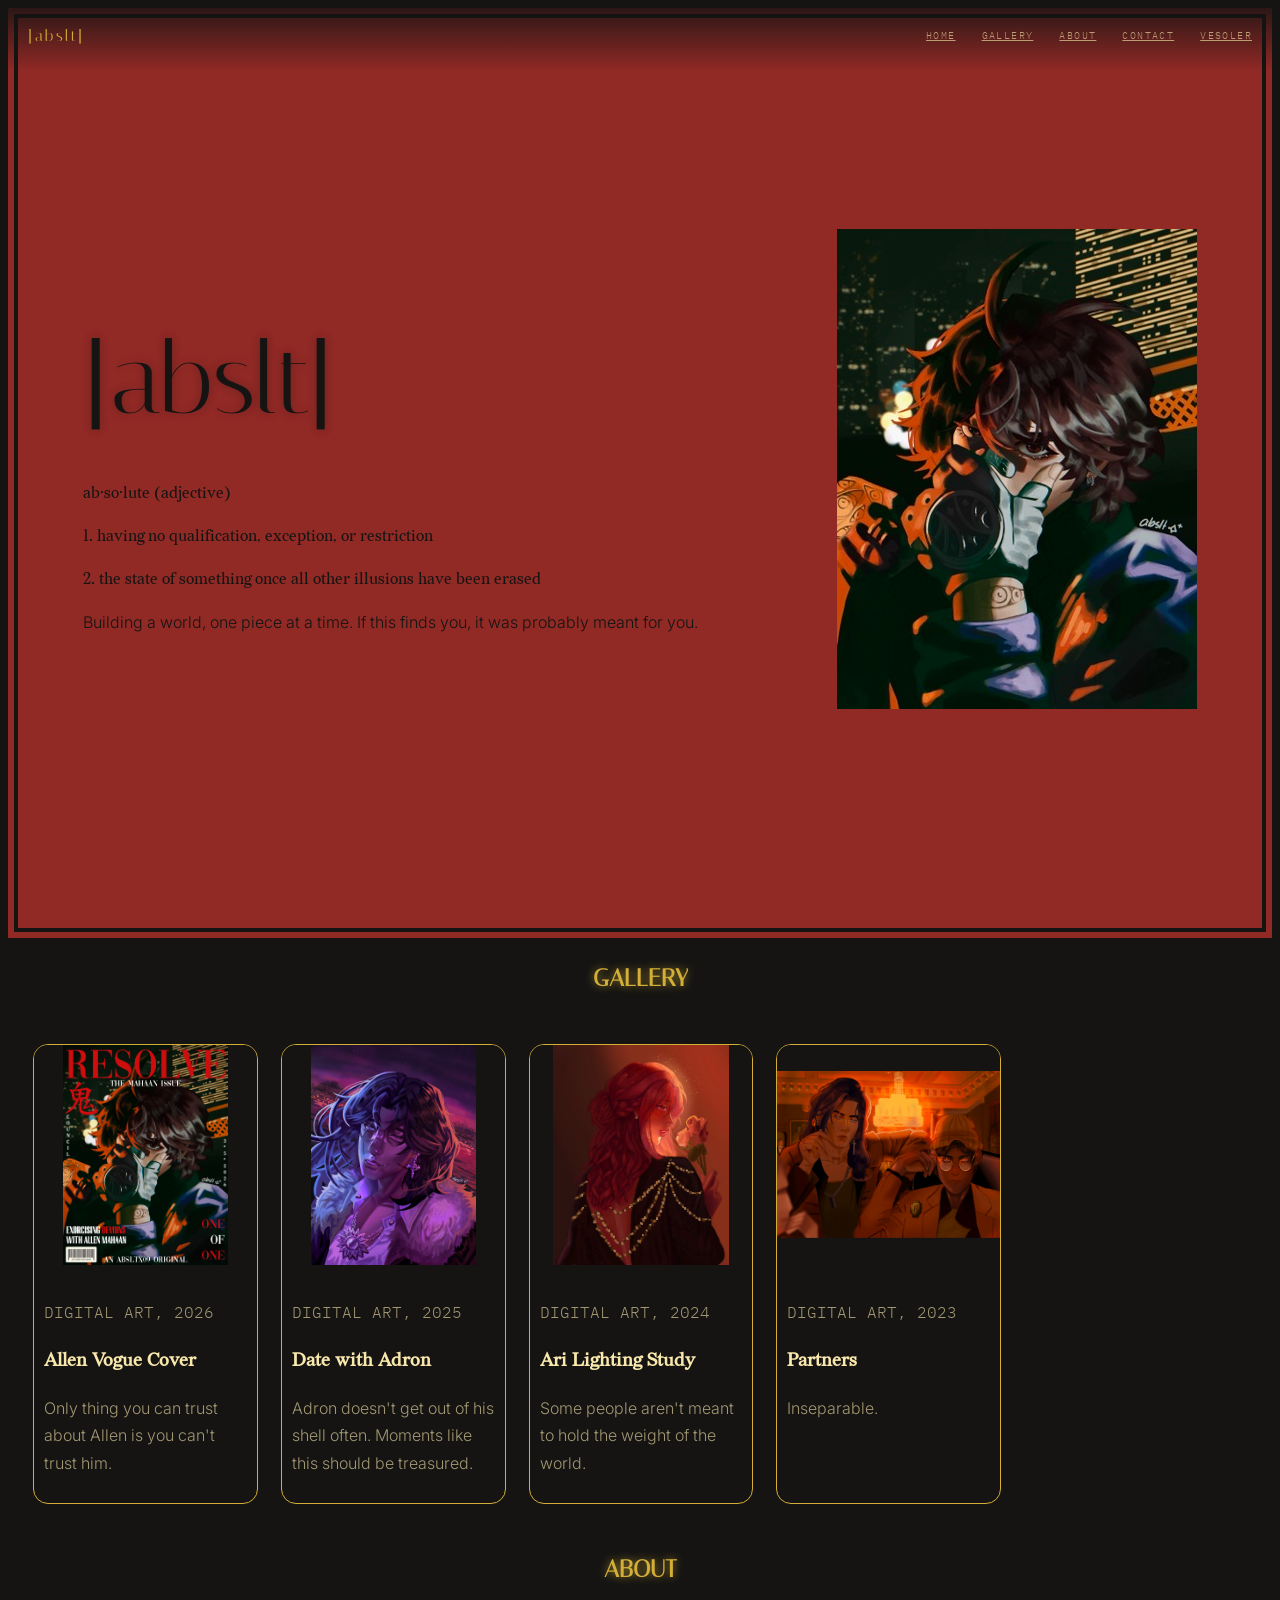
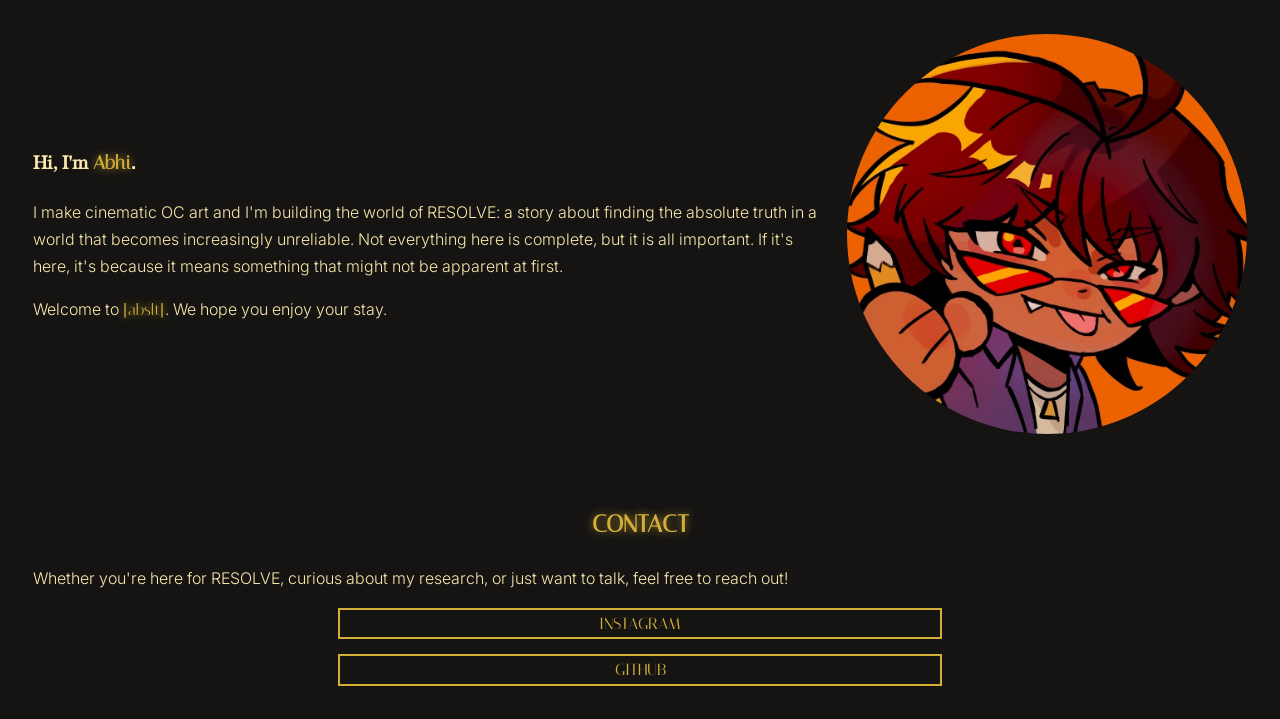
==== commit eb2dec8d: "added header to vesoler.html, added stuck.html, added link to vesoler on index.html, added hub.css" ====
--- a/index.html
+++ b/index.html
@@ -17,6 +17,7 @@
                 <a href="#gallery">GALLERY</a></li>
                 <a href="#about">ABOUT</a></li>
                 <a href="#contact">CONTACT</a></li>
+                <a href="vesoler.html">VESOLER</a></li>
             </ul>
         </nav>
 
